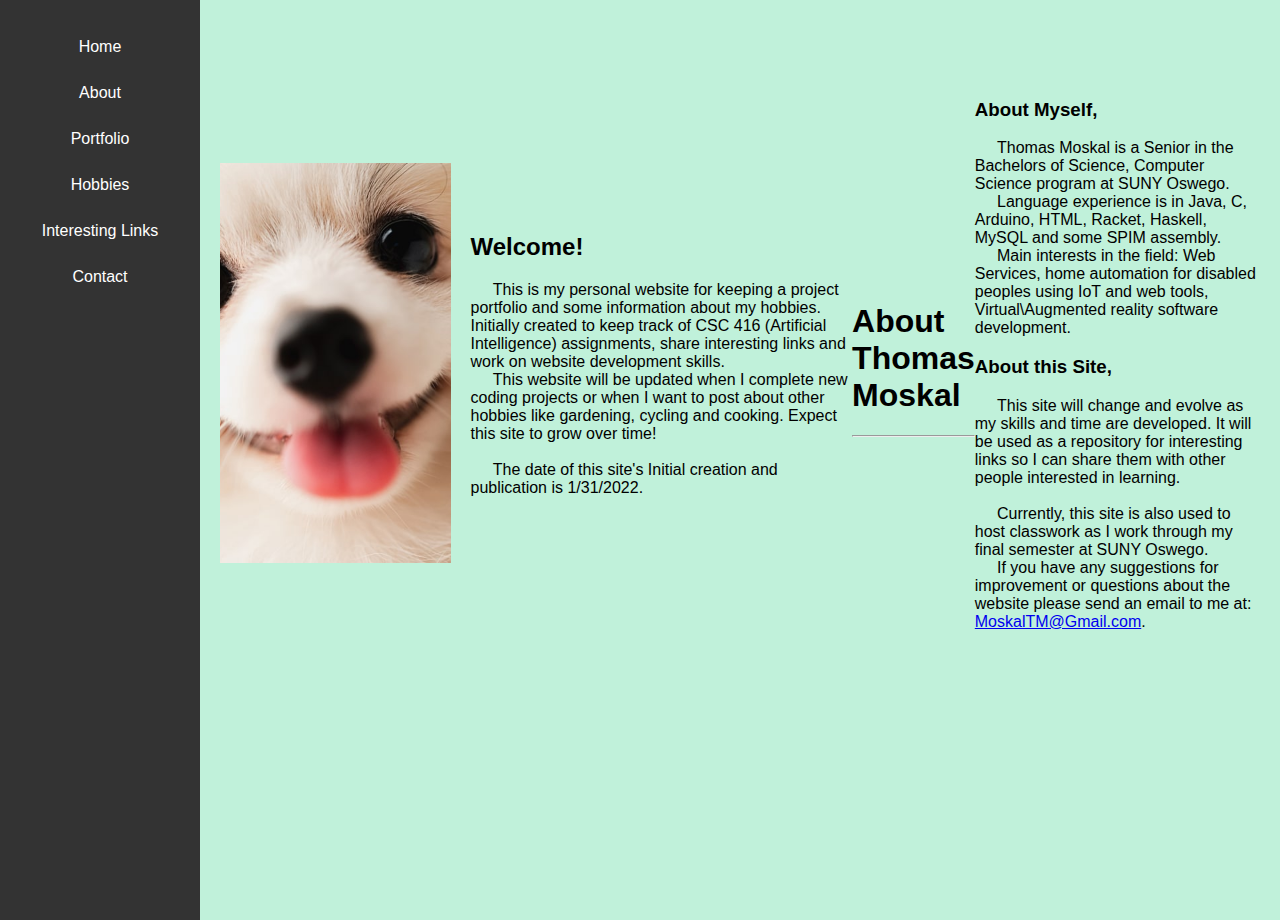
==== about.html @ bb480344 "Update about.html" ====
<!DOCTYPE html>
<html lang="en">
<head>
    <meta charset="UTF-8">
    <meta name="viewport" content="width=device-width, initial-scale=1.0">
    <title>About Thomas Moskal</title>
    <link rel="stylesheet" href="styles.css">
</head>
<body>

<div class="container">
    <!-- SideNavbar -->
    <div class="sidebar">
        <ul>
            <li><a href="index.html">Home</a></li>
            <li><a href="about.html">About</a></li>
            <li><a href="Portfolio.html">Portfolio</a></li>
            <li><a href="hobbies.html">Hobbies</a></li>
            <li><a href="OSaM.html">Interesting Links</a></li>
            <li><a href="Contact.html">Contact</a></li>
        </ul>
    </div>

    <!-- Main Content Area -->
    <div class="main-container">
        <!-- Main Content -->
        <div class="main-content">
            <div class="header">
                <div class="profile-picture-container">
                    <img src="header_picture.jpg" alt="Your Picture" class="profile-picture">
                </div>
            <div class="block">
                <h2>Welcome!</h2>
                <p>
                    &nbsp;&nbsp;&nbsp;&nbsp;&nbsp;This is my personal website for keeping a project portfolio and some information about my hobbies. Initially created to keep track of CSC 416 (Artificial Intelligence) assignments, 
                    share interesting links and work on website development skills.  
                    <br>
                    &nbsp;&nbsp;&nbsp;&nbsp;&nbsp;This website will be updated when I complete new coding projects or when I want to post about other hobbies like gardening, cycling and cooking.
                    Expect this site to grow over time!
                    <br>
                    <br> 
                    &nbsp;&nbsp;&nbsp;&nbsp;&nbsp;The date of this site's Initial creation and publication is 1/31/2022.
                </p>
                
            </div>	
            
            <div class="block">
                <h1>About Thomas Moskal</h1>
                <hr>
            </div>
            
            <div class="block">
                <h3>About Myself,</h3>
                <p>
                    &nbsp;&nbsp;&nbsp;&nbsp;&nbsp;Thomas Moskal is a Senior in the Bachelors of Science, Computer Science program at SUNY Oswego.
                    <br>
                    &nbsp;&nbsp;&nbsp;&nbsp;&nbsp;Language experience is in Java, C, Arduino, HTML, Racket, Haskell, MySQL and some SPIM assembly.
                    <br>
                    &nbsp;&nbsp;&nbsp;&nbsp;&nbsp;Main interests in the field: Web Services, home automation for disabled peoples using IoT and web tools, Virtual\Augmented reality software development.		
                </p>
                <h3>About this Site,</h3>
                <p>
                    &nbsp;&nbsp;&nbsp;&nbsp;&nbsp;This site will change and evolve as my skills and time are developed.  
                    It will be used as a repository for interesting links so I can share them with 
                    other people interested in learning.
                    <br>
                    <br>
                    &nbsp;&nbsp;&nbsp;&nbsp;&nbsp;Currently, this site is also used to host classwork as I work through my final semester at SUNY Oswego.
                    <br>
                    &nbsp;&nbsp;&nbsp;&nbsp;&nbsp;If you have any suggestions for improvement or questions about the website please 
                    send an email to me at: <a href="mailto:MoskalTM@Gmail.com">MoskalTM@Gmail.com</a>.
                    <br>
                </p>
            </div>	
        </div>
    </div>
</div>
</body>
</html>
---- styles.css ----
/* Main body, content & container*/

body {
    margin: 0;
    background-color: #c0f1da;
    font-family: Arial, sans-serif;
}

.content {
    padding: 20px;
    max-width: 800px;
    margin: 20px auto;
    text-align: center;
}

.container {
    display: grid;
    grid-template-columns: 200px 1fr;
    grid-template-rows: auto 1fr auto;
    height: 100vh;
    grid-template-areas:
        "sidebar navbar"
        "sidebar main-content"
        "sidebar footer";
}

.main-content {
    grid-area: main-content;
    padding: 20px;
    background-color: #c0f1da;
    overflow-y: auto; /* Enables scrolling within the main content */
}

/**** End body, content & containe ****/


/* Navbar */
.navbar {
    grid-area: navbar;
    background-color: #757474;
    padding: 10px 0;
    color: white;
}

.navbar ul {
    flex-direction: column;
    align-items: flex-start;
    padding: 5px 5px 0 5px; /* Top, Right, Bottom, Left */
 /*   list-style-type: none;
    margin: 0;
    padding: 0;
    position: fixed;
    top: 0;
    width: 100%;
    z-index: 1000; */
}

.navbar ul li {
    float: left;
}

.navbar ul li a {
    display: block;
    color: white;
    text-align: center;
    padding: 5px 0 0 5px; /* Top, Right, Bottom, Left */
    text-decoration: none;
}

.navbar ul li a:hover {
    background-color: #ddd;
    color: black;
}
/**** End Navbar ****/


/* SideNavbar */
.sidebar {
    grid-area: sidebar;
    background-color: #333;
    color: white;
    height: 100%;
    padding-top: 20px;
    overflow-y: auto; /* Enables scrolling within the sidebar */
   /* position: fixed; */
}

.sidebar ul {
    list-style-type: none;
    padding: 4px;
    margin: 0;
}

.sidebar ul li {
    width: 100%;
}

.sidebar ul li a {
    display: block;
    color: white;
    text-align: center;
    padding: 14px 20px;
    text-decoration: none;
}

.sidebar ul li a:hover {
    background-color: #575757;
    color: white;
}
/**** End SideNavbar ****/


/* Header w/ Profile Picture */
.header {
    display: flex;
    /* flex-direction: column; */
    align-items: center;
    justify-content: center;
    margin-top: 60px; /* To accommodate the fixed navbar */
}

.profile-picture-container {
    display: flex;
    justify-content: center;
    align-items: center;
    margin-right: 20px; /* Space between the picture and text */
    background-color: #ee17b8;
    width: 100%;
    max-width: 600px; /* Adjust as needed */
    height: 400px; /* Adjust as needed */
    padding: 0;
    border-radius: 0;
    overflow: hidden;
}

.profile-picture {
    width: 100%;
    height: 100%;
    object-fit: cover;
}

.header-text {
    text-align: left;
    margin-top: 0;
}

.header-text h1 {
    margin: 0;
}

.header-text p {
    margin: 5px 0 0;
}
/**** End Header ****/


/* Footer styles */
footer {
    grid-area: footer;
    background-color: rgba(51, 51, 51, 0.5);
    color: white;
    text-align: center;
    padding: 10px 0 10px 0;  /* Top, Right, Bottom, Left */
    width: 100%;
    height: 10%;
    position: fixed;
    bottom: 0;
}
footer a {
    color: #4CAF50;
    text-decoration: none;
}
footer a:hover {
    text-decoration: underline;
}
/**** End Footer ****/


/* Adjust layout for smaller screens */
@media (max-width: 768px) {
    .container {
        grid-template-columns: 1fr;
        grid-template-rows: auto auto 1fr auto;
        grid-template-areas:
            "navbar"
            "sidebar"
            "main-content"
            "footer";
    }

    .sidebar {
        height: auto;
        padding-top: 0;
    }

    .navbar ul {
        flex-direction: column;
        align-items: flex-start;
    }
}
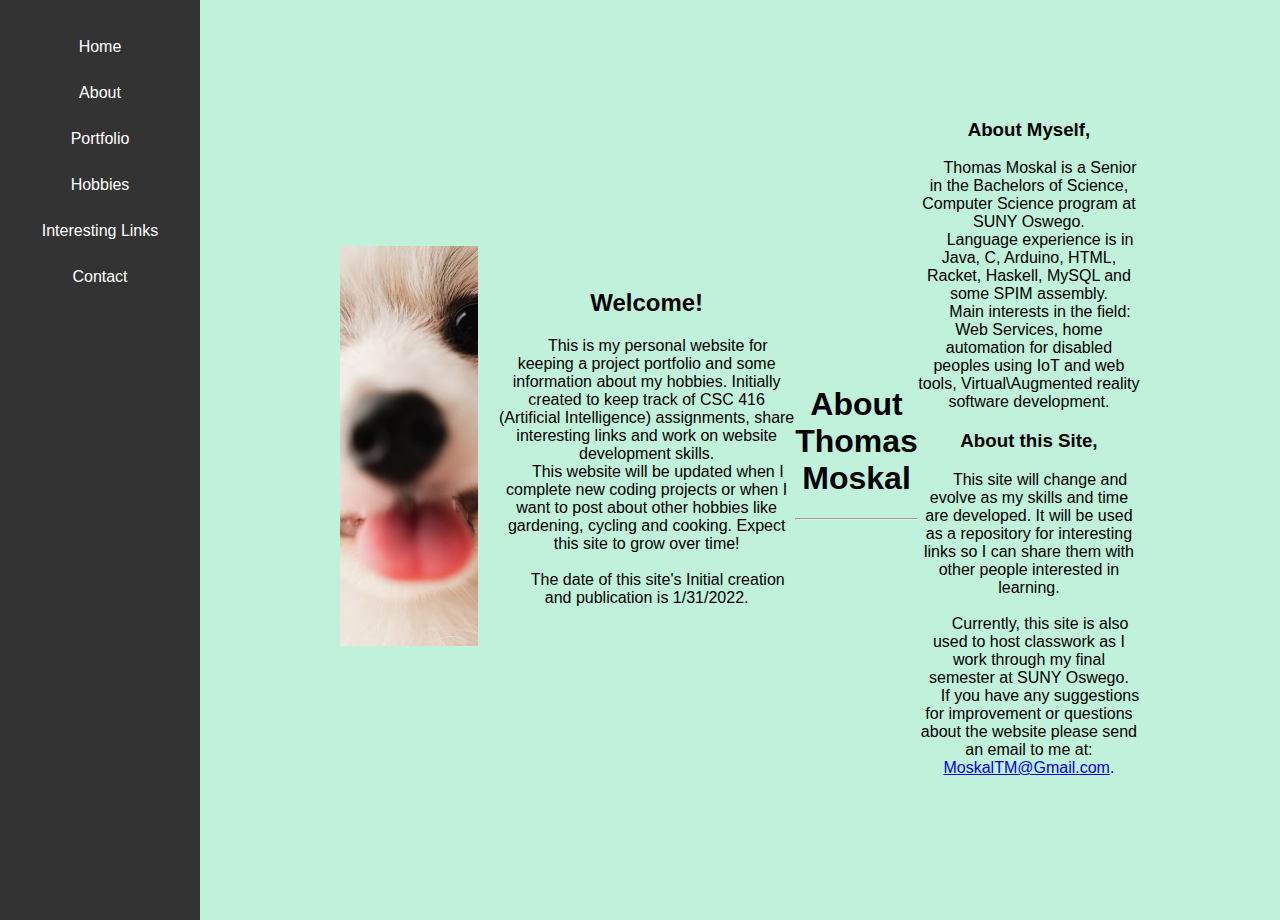
==== commit 651c6886: "Update about.html" ====
--- a/about.html
+++ b/about.html
@@ -24,7 +24,7 @@
     <!-- Main Content Area -->
     <div class="main-container">
         <!-- Main Content -->
-        <div class="main-content">
+        <div class="content">
             <div class="header">
                 <div class="profile-picture-container">
                     <img src="header_picture.jpg" alt="Your Picture" class="profile-picture">
--- a/styles.css
+++ b/styles.css
@@ -24,6 +24,12 @@
         "sidebar footer";
 }
 
+.main-container {
+    grid-area: main-content;
+    display: flex;
+    flex-direction: column;
+}
+
 .main-content {
     grid-area: main-content;
     padding: 20px;
@@ -38,8 +44,9 @@
 .navbar {
     grid-area: navbar;
     background-color: #757474;
-    padding: 10px 0;
-    color: white;
+    padding: 10px;
+    color: white;
+    z-index: 1; /* Ensure navbar stays above other content */
 }
 
 .navbar ul {
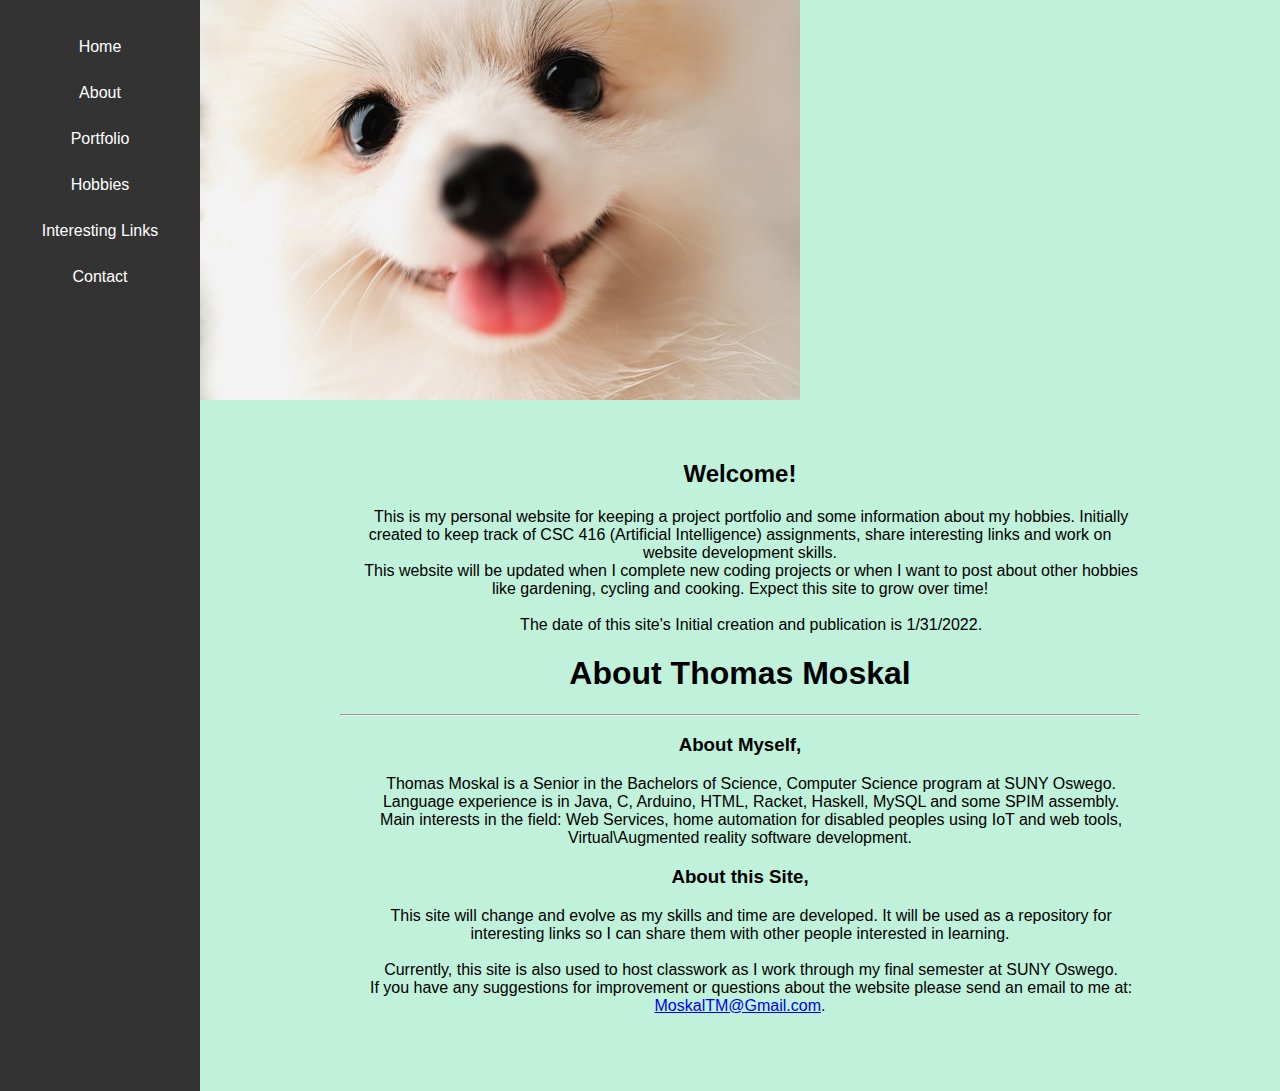
==== commit 34b3584e: "Update about.html" ====
--- a/about.html
+++ b/about.html
@@ -21,14 +21,16 @@
         </ul>
     </div>
 
+    <div class="profile-picture-container">
+        <img src="header_picture.jpg" alt="Your Picture" class="profile-picture">
+    </div>
+
+    
     <!-- Main Content Area -->
     <div class="main-container">
         <!-- Main Content -->
         <div class="content">
-            <div class="header">
-                <div class="profile-picture-container">
-                    <img src="header_picture.jpg" alt="Your Picture" class="profile-picture">
-                </div>
+                
             <div class="block">
                 <h2>Welcome!</h2>
                 <p>
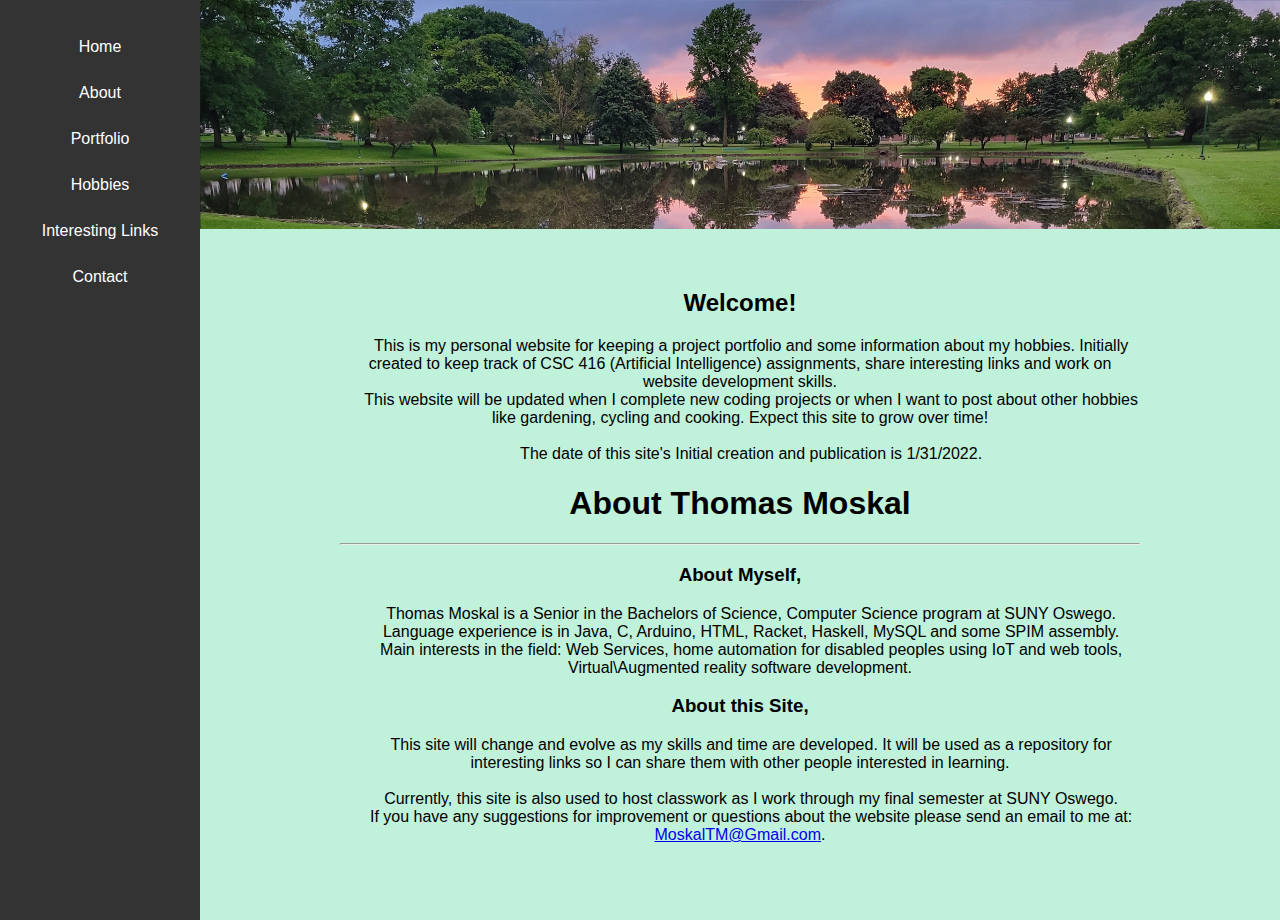
==== commit 157e3e88: "Hobbies format and others" ====
--- a/about.html
+++ b/about.html
@@ -21,11 +21,11 @@
         </ul>
     </div>
 
-    <div class="profile-picture-container">
-        <img src="header_picture.jpg" alt="Your Picture" class="profile-picture">
+    <div class="about-profile-picture-container">
+        <img src="about_picture.jpg" alt="Park Twilight" class="about-profile-picture">
     </div>
 
-    
+
     <!-- Main Content Area -->
     <div class="main-container">
         <!-- Main Content -->
--- a/styles.css
+++ b/styles.css
@@ -49,32 +49,26 @@
     z-index: 1; /* Ensure navbar stays above other content */
 }
 
-.navbar ul {
-    flex-direction: column;
-    align-items: flex-start;
-    padding: 5px 5px 0 5px; /* Top, Right, Bottom, Left */
- /*   list-style-type: none;
-    margin: 0;
+.navbar ul {  /* Navbar list */
+    list-style-type: none; /* Remove default list styling */
     padding: 0;
-    position: fixed;
-    top: 0;
-    width: 100%;
-    z-index: 1000; */
-}
-
-.navbar ul li {
-    float: left;
-}
-
-.navbar ul li a {
-    display: block;
-    color: white;
-    text-align: center;
-    padding: 5px 0 0 5px; /* Top, Right, Bottom, Left */
-    text-decoration: none;
-}
-
-.navbar ul li a:hover {
+    margin: 0;
+    display: flex; /* Use flexbox for horizontal layout */
+    flex-wrap: wrap; /* Allow items to wrap to the next line if needed */
+}
+
+.navbar ul li { /* Navbar list items*/
+    margin: 5px; /* Add margin to space out list items */
+}
+
+.navbar ul li a {  /* Navbar links */
+    text-decoration: none; /* Remove underline from links */
+    color: white; /* Ensure link text is white */
+    padding: 10px; /* Add padding for better click area */
+    display: block; /* Ensure each link is a block element */
+}
+
+.navbar ul li a:hover {  /* Navbar hover text */
     background-color: #ddd;
     color: black;
 }
@@ -138,6 +132,20 @@
     padding: 0;
     border-radius: 0;
     overflow: hidden;
+}
+
+.about-profile-picture-container {
+    width: 100%;
+    height: auto;
+    overflow: hidden; /* Ensures that the image doesn't overflow its container */
+    background-color: #0f26a5; /* Background color for the container */
+}
+
+.about-profile-picture {
+    width: 100%;
+    height: auto;
+    object-fit: cover; /* Ensures the image covers the container, preserving aspect ratio */
+    object-position: center;
 }
 
 .profile-picture {
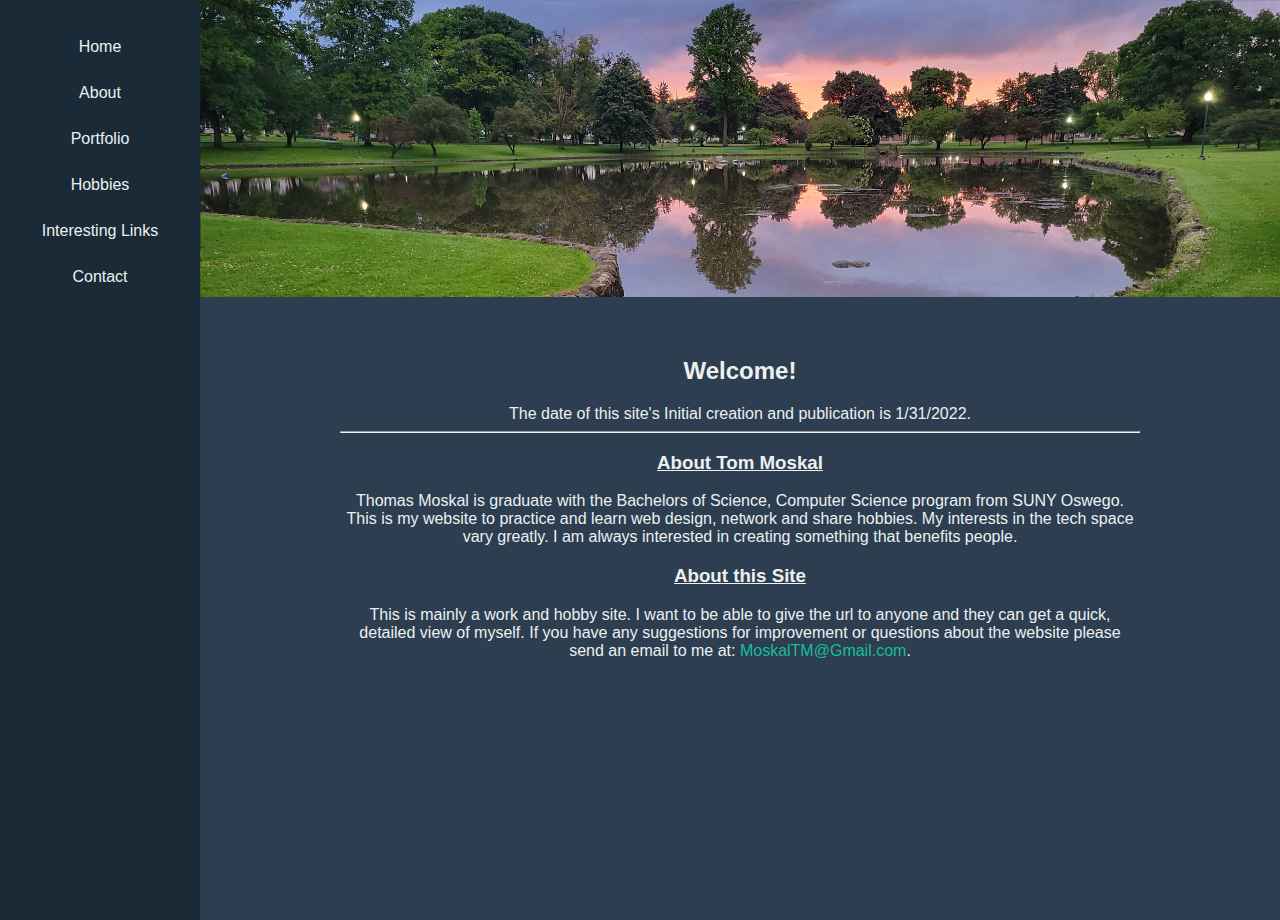
==== commit dd89d84c: "Alpha Version done" ====
--- a/about.html
+++ b/about.html
@@ -21,59 +21,35 @@
         </ul>
     </div>
 
-    <div class="about-profile-picture-container">
-        <img src="about_picture.jpg" alt="Park Twilight" class="about-profile-picture">
+    <div class="about-profile-picture">
+        <img src="pictures/about_picture.jpg" alt="Your Picture" class="about-profile-picture">
     </div>
-
-
-    <!-- Main Content Area -->
+        
+        <!-- Main Container -->
     <div class="main-container">
         <!-- Main Content -->
-        <div class="content">
+        <div class="main-content">
+            
+            <div class="content">
+                <h2>Welcome!</h2> The date of this site's Initial creation and publication is 1/31/2022.
                 
-            <div class="block">
-                <h2>Welcome!</h2>
+                <hr>
+                <h3><u>About Tom Moskal</u></h3>
                 <p>
-                    &nbsp;&nbsp;&nbsp;&nbsp;&nbsp;This is my personal website for keeping a project portfolio and some information about my hobbies. Initially created to keep track of CSC 416 (Artificial Intelligence) assignments, 
-                    share interesting links and work on website development skills.  
-                    <br>
-                    &nbsp;&nbsp;&nbsp;&nbsp;&nbsp;This website will be updated when I complete new coding projects or when I want to post about other hobbies like gardening, cycling and cooking.
-                    Expect this site to grow over time!
-                    <br>
-                    <br> 
-                    &nbsp;&nbsp;&nbsp;&nbsp;&nbsp;The date of this site's Initial creation and publication is 1/31/2022.
+                    Thomas Moskal is graduate with the Bachelors of Science, Computer Science program from SUNY Oswego.
+                    This is my website to practice and learn web design, network and share hobbies.
+                    My interests in the tech space vary greatly.  I am always interested in creating something that benefits people.
                 </p>
-                
-            </div>	
-            
-            <div class="block">
-                <h1>About Thomas Moskal</h1>
-                <hr>
+                <h3><u>About this Site</u></h3>
+                <p>
+                    This is mainly a work and hobby site.  I want to be able to give the url to anyone and they can get a quick, detailed view of myself.
+                    If you have any suggestions for improvement or questions about the website please 
+                    send an email to me at: <a href="mailto:MoskalTM@Gmail.com">MoskalTM@Gmail.com</a>.
+                    
+                </p>
             </div>
             
-            <div class="block">
-                <h3>About Myself,</h3>
-                <p>
-                    &nbsp;&nbsp;&nbsp;&nbsp;&nbsp;Thomas Moskal is a Senior in the Bachelors of Science, Computer Science program at SUNY Oswego.
-                    <br>
-                    &nbsp;&nbsp;&nbsp;&nbsp;&nbsp;Language experience is in Java, C, Arduino, HTML, Racket, Haskell, MySQL and some SPIM assembly.
-                    <br>
-                    &nbsp;&nbsp;&nbsp;&nbsp;&nbsp;Main interests in the field: Web Services, home automation for disabled peoples using IoT and web tools, Virtual\Augmented reality software development.		
-                </p>
-                <h3>About this Site,</h3>
-                <p>
-                    &nbsp;&nbsp;&nbsp;&nbsp;&nbsp;This site will change and evolve as my skills and time are developed.  
-                    It will be used as a repository for interesting links so I can share them with 
-                    other people interested in learning.
-                    <br>
-                    <br>
-                    &nbsp;&nbsp;&nbsp;&nbsp;&nbsp;Currently, this site is also used to host classwork as I work through my final semester at SUNY Oswego.
-                    <br>
-                    &nbsp;&nbsp;&nbsp;&nbsp;&nbsp;If you have any suggestions for improvement or questions about the website please 
-                    send an email to me at: <a href="mailto:MoskalTM@Gmail.com">MoskalTM@Gmail.com</a>.
-                    <br>
-                </p>
-            </div>	
+            
         </div>
     </div>
 </div>
--- a/styles.css
+++ b/styles.css
@@ -2,7 +2,8 @@
 
 body {
     margin: 0;
-    background-color: #c0f1da;
+    background-color:#2C3E50;
+    color: #ECF0F1; /* Light Grey */
     font-family: Arial, sans-serif;
 }
 
@@ -19,6 +20,7 @@
     grid-template-rows: auto 1fr auto;
     height: 100vh;
     grid-template-areas:
+    
         "sidebar navbar"
         "sidebar main-content"
         "sidebar footer";
@@ -32,8 +34,8 @@
 
 .main-content {
     grid-area: main-content;
-    padding: 20px;
-    background-color: #c0f1da;
+    padding: 0;
+    background-color: #2C3E50;
     overflow-y: auto; /* Enables scrolling within the main content */
 }
 
@@ -43,10 +45,12 @@
 /* Navbar */
 .navbar {
     grid-area: navbar;
-    background-color: #757474;
+    background-color: #1A2A37; 
+    color: #ECF0F1; /* Light Grey */
     padding: 10px;
-    color: white;
-    z-index: 1; /* Ensure navbar stays above other content */
+    position: relative; /* Adjust positioning */
+    border: 1px solid #34495E;
+   
 }
 
 .navbar ul {  /* Navbar list */
@@ -63,14 +67,14 @@
 
 .navbar ul li a {  /* Navbar links */
     text-decoration: none; /* Remove underline from links */
-    color: white; /* Ensure link text is white */
-    padding: 10px; /* Add padding for better click area */
+    color: #ECF0F1; /* Light Grey */
+    padding: 0; /* Add padding for better click area */
     display: block; /* Ensure each link is a block element */
 }
 
 .navbar ul li a:hover {  /* Navbar hover text */
-    background-color: #ddd;
-    color: black;
+    background-color: #34495E; /* Muted Blue-Grey */
+    color: #1ABC9C; /* Turquoise */
 }
 /**** End Navbar ****/
 
@@ -78,12 +82,12 @@
 /* SideNavbar */
 .sidebar {
     grid-area: sidebar;
-    background-color: #333;
-    color: white;
+    background-color: #1A2A37; /* Dark Navy Blue */
+    color: #ECF0F1; /* Light Grey */
     height: 100%;
     padding-top: 20px;
     overflow-y: auto; /* Enables scrolling within the sidebar */
-   /* position: fixed; */
+    position: sticky; 
 }
 
 .sidebar ul {
@@ -98,15 +102,15 @@
 
 .sidebar ul li a {
     display: block;
-    color: white;
+    color: #ECF0F1; /* Light Grey */
     text-align: center;
     padding: 14px 20px;
     text-decoration: none;
 }
 
 .sidebar ul li a:hover {
-    background-color: #575757;
-    color: white;
+    background-color: #34495E; /* Muted Blue-Grey */
+    color: #1ABC9C; /* Turquoise */
 }
 /**** End SideNavbar ****/
 
@@ -115,43 +119,38 @@
 .header {
     display: flex;
     /* flex-direction: column; */
+    background-color:#2C3E50;
     align-items: center;
     justify-content: center;
-    margin-top: 60px; /* To accommodate the fixed navbar */
 }
 
 .profile-picture-container {
     display: flex;
     justify-content: center;
     align-items: center;
-    margin-right: 20px; /* Space between the picture and text */
-    background-color: #ee17b8;
+    margin-right: 20px;  /* Space between the picture and text, This is useful on Portfolio and Home */
+    background-color: #1A2A37; /* Dark Navy Blue */
     width: 100%;
     max-width: 600px; /* Adjust as needed */
-    height: 400px; /* Adjust as needed */
-    padding: 0;
-    border-radius: 0;
+    height: 100%; /* Adjust as needed */
     overflow: hidden;
-}
-
-.about-profile-picture-container {
-    width: 100%;
-    height: auto;
-    overflow: hidden; /* Ensures that the image doesn't overflow its container */
-    background-color: #0f26a5; /* Background color for the container */
-}
-
-.about-profile-picture {
-    width: 100%;
-    height: auto;
-    object-fit: cover; /* Ensures the image covers the container, preserving aspect ratio */
-    object-position: center;
 }
 
 .profile-picture {
     width: 100%;
     height: 100%;
     object-fit: cover;
+}
+
+/* Hobbies and Interesting Links pages use this div as well as about */
+
+
+.about-profile-picture {
+    width: 100%; /* Ensure the image spans the full width of the container */
+    max-height: 33vh; /* Set the maximum height to 75% of the viewport height or adjust as needed */
+    object-fit: cover; /* Maintain the aspect ratio and cover the container */
+    object-position: top; /* Center the image within the container */
+    display: block; /* Ensure the image is displayed as a block element */
 }
 
 .header-text {
@@ -172,8 +171,8 @@
 /* Footer styles */
 footer {
     grid-area: footer;
-    background-color: rgba(51, 51, 51, 0.5);
-    color: white;
+    background-color: rgba(26, 42, 55, 0.5); /* Dark Navy Blue with opacity */
+    color: #ECF0F1; /* Light Grey */
     text-align: center;
     padding: 10px 0 10px 0;  /* Top, Right, Bottom, Left */
     width: 100%;
@@ -181,14 +180,59 @@
     position: fixed;
     bottom: 0;
 }
+
 footer a {
-    color: #4CAF50;
+    color: #1ABC9C; /* Turquoise */
     text-decoration: none;
 }
 footer a:hover {
     text-decoration: underline;
 }
 /**** End Footer ****/
+
+
+
+/**** Links ****/
+
+
+/* * and *:visited ensure all elements and visited links are initially styled with turquoise (#1ABC9C).
+a:visited specifies that visited links (<a> tags) should change to magenta when visited.
+a:hover retains the hover effect where links underline when hovered over.       */
+
+
+a {
+    color: #1ABC9C; /* Turquoise */
+    text-decoration: none; /* Remove underline from links */
+}
+
+/* Set link color to magenta when visited */
+a:visited {
+    color: #8E44AD; /* Magenta */
+}
+
+/* Hover effect for links */
+a:hover {
+    text-decoration: underline; /* Underline on hover */
+}
+/****  End Links ****/
+
+
+/**** Experience Div Styles ****/
+
+.experience {
+    margin-bottom: 20px;
+}
+.company {
+    font-weight: bold;
+}
+.role {
+    font-style: italic;
+}
+.date {
+    color: grey;
+}
+/**** End Experience Div Styles ****/
+
 
 
 /* Adjust layout for smaller screens */
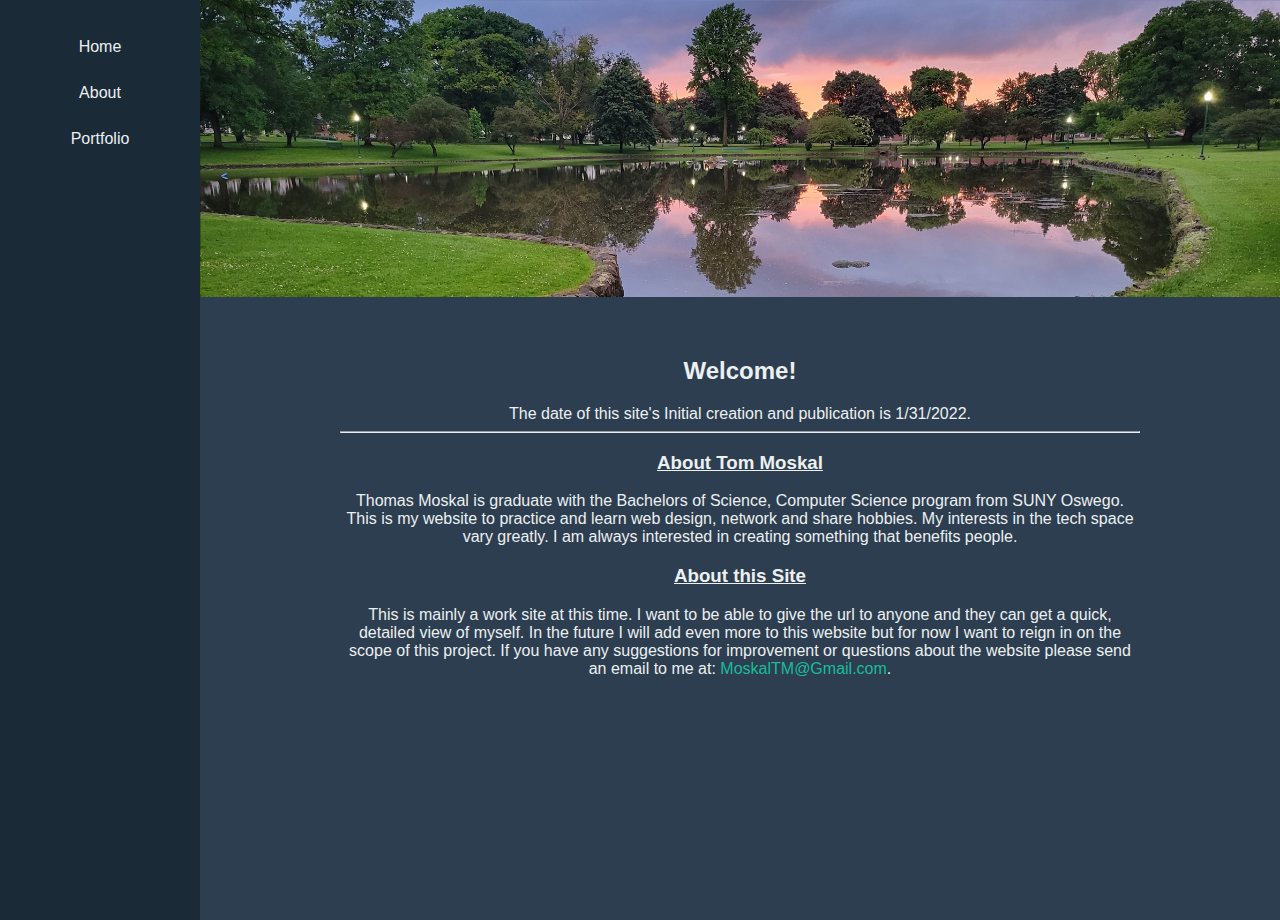
==== commit a505d7f2: "Skimming Down Excess" ====
--- a/about.html
+++ b/about.html
@@ -9,15 +9,18 @@
 <body>
 
 <div class="container">
+    
     <!-- SideNavbar -->
     <div class="sidebar">
         <ul>
             <li><a href="index.html">Home</a></li>
             <li><a href="about.html">About</a></li>
             <li><a href="Portfolio.html">Portfolio</a></li>
+        <!--        
             <li><a href="hobbies.html">Hobbies</a></li>
             <li><a href="OSaM.html">Interesting Links</a></li>
             <li><a href="Contact.html">Contact</a></li>
+        -->
         </ul>
     </div>
 
@@ -42,7 +45,8 @@
                 </p>
                 <h3><u>About this Site</u></h3>
                 <p>
-                    This is mainly a work and hobby site.  I want to be able to give the url to anyone and they can get a quick, detailed view of myself.
+                    This is mainly a work site at this time.  I want to be able to give the url to anyone and they can get a quick, detailed view of myself.
+                    In the future I will add even more to this website but for now I want to reign in on the scope of this project.
                     If you have any suggestions for improvement or questions about the website please 
                     send an email to me at: <a href="mailto:MoskalTM@Gmail.com">MoskalTM@Gmail.com</a>.
                     
--- a/styles.css
+++ b/styles.css
@@ -39,7 +39,11 @@
     overflow-y: auto; /* Enables scrolling within the main content */
 }
 
-/**** End body, content & containe ****/
+.block {
+    margin: 8px;
+}
+
+/**** End body, content & container ****/
 
 
 /* Navbar */
@@ -122,6 +126,7 @@
     background-color:#2C3E50;
     align-items: center;
     justify-content: center;
+    margin-top: 20px;
 }
 
 .profile-picture-container {
@@ -174,11 +179,12 @@
     background-color: rgba(26, 42, 55, 0.5); /* Dark Navy Blue with opacity */
     color: #ECF0F1; /* Light Grey */
     text-align: center;
-    padding: 10px 0 10px 0;  /* Top, Right, Bottom, Left */
+    padding: 5px 0 25px 0;  /* Top, Right, Bottom, Left */
     width: 100%;
     height: 10%;
     position: fixed;
     bottom: 0;
+    text-indent:-200px;
 }
 
 footer a {
@@ -256,4 +262,14 @@
         flex-direction: column;
         align-items: flex-start;
     }
+
+    footer {
+        grid-area: footer;
+        background-color: rgba(26, 42, 55, 0.5); /* Dark Navy Blue with opacity */
+        color: #ECF0F1; /* Light Grey */
+        text-align: center;
+        padding: 5px 0 25px 0;  /* Top, Right, Bottom, Left */
+        
+        text-indent:-200px;
+    }
 }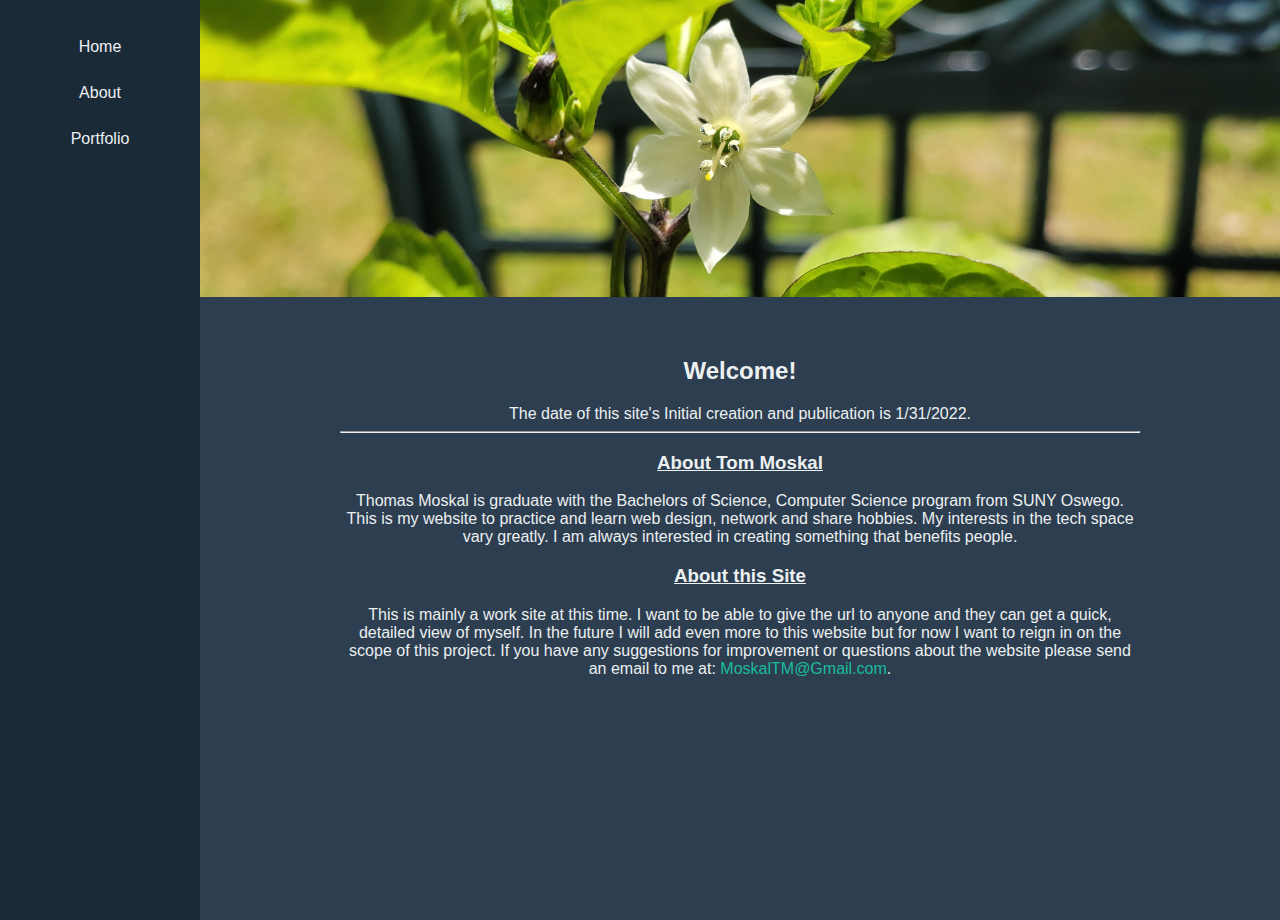
==== commit 4e865905: "Update about.html" ====
--- a/about.html
+++ b/about.html
@@ -25,7 +25,7 @@
     </div>
 
     <div class="about-profile-picture">
-        <img src="pictures/about_picture.jpg" alt="Your Picture" class="about-profile-picture">
+        <img src="pictures/JalapenoFlowerFinal.jpg" alt="Your Picture" class="about-profile-picture">
     </div>
         
         <!-- Main Container -->
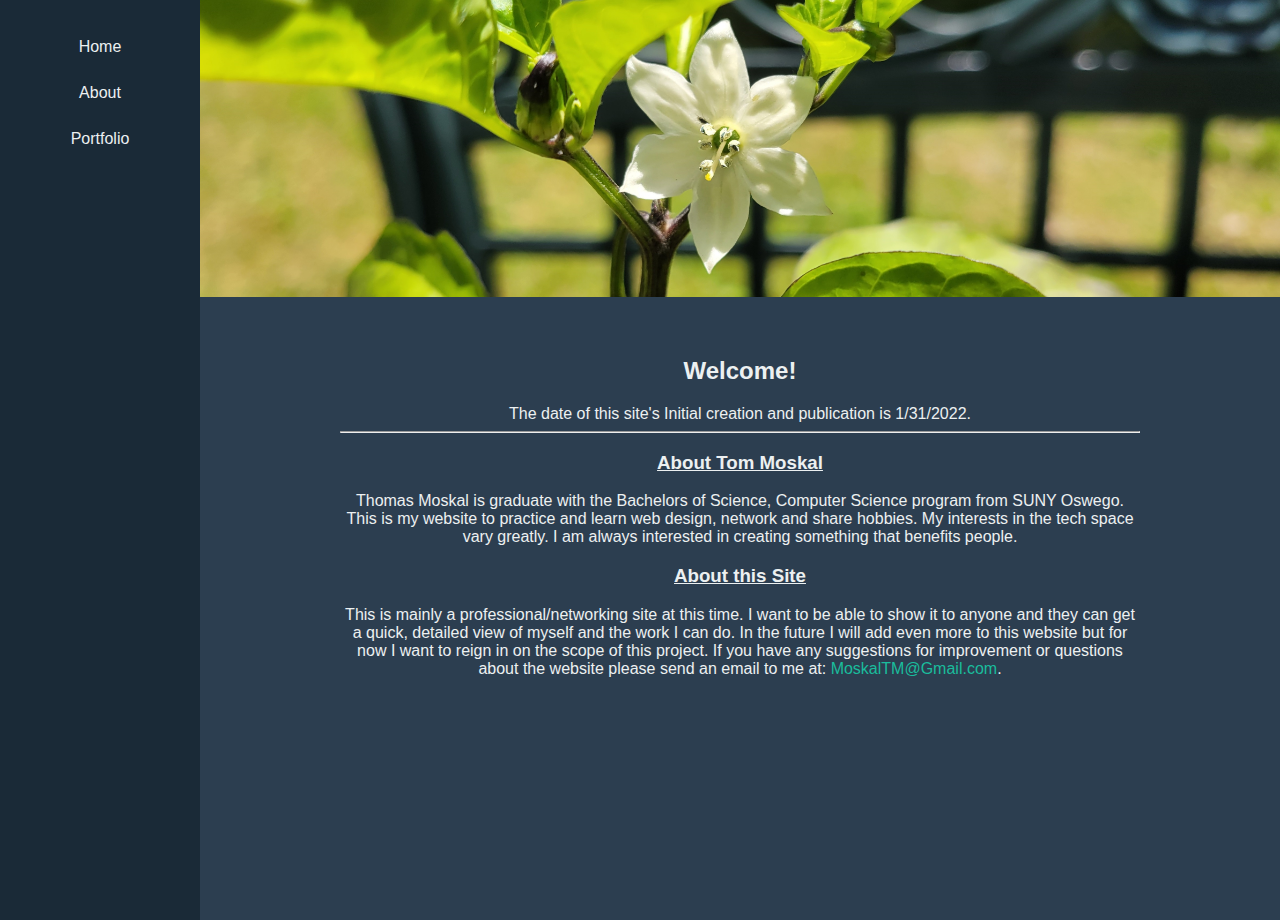
==== commit b69bffee: "Added more to portfolio" ====
--- a/about.html
+++ b/about.html
@@ -45,7 +45,8 @@
                 </p>
                 <h3><u>About this Site</u></h3>
                 <p>
-                    This is mainly a work site at this time.  I want to be able to give the url to anyone and they can get a quick, detailed view of myself.
+                    This is mainly a professional/networking site at this time.  I want to be able to show it to anyone and they can 
+                    get a quick, detailed view of myself and the work I can do.
                     In the future I will add even more to this website but for now I want to reign in on the scope of this project.
                     If you have any suggestions for improvement or questions about the website please 
                     send an email to me at: <a href="mailto:MoskalTM@Gmail.com">MoskalTM@Gmail.com</a>.
--- a/styles.css
+++ b/styles.css
@@ -147,6 +147,11 @@
     object-fit: cover;
 }
 
+.QR-picture {
+    max-width: 150px;
+    max-height: 150px;
+}
+
 /* Hobbies and Interesting Links pages use this div as well as about */
 
 
